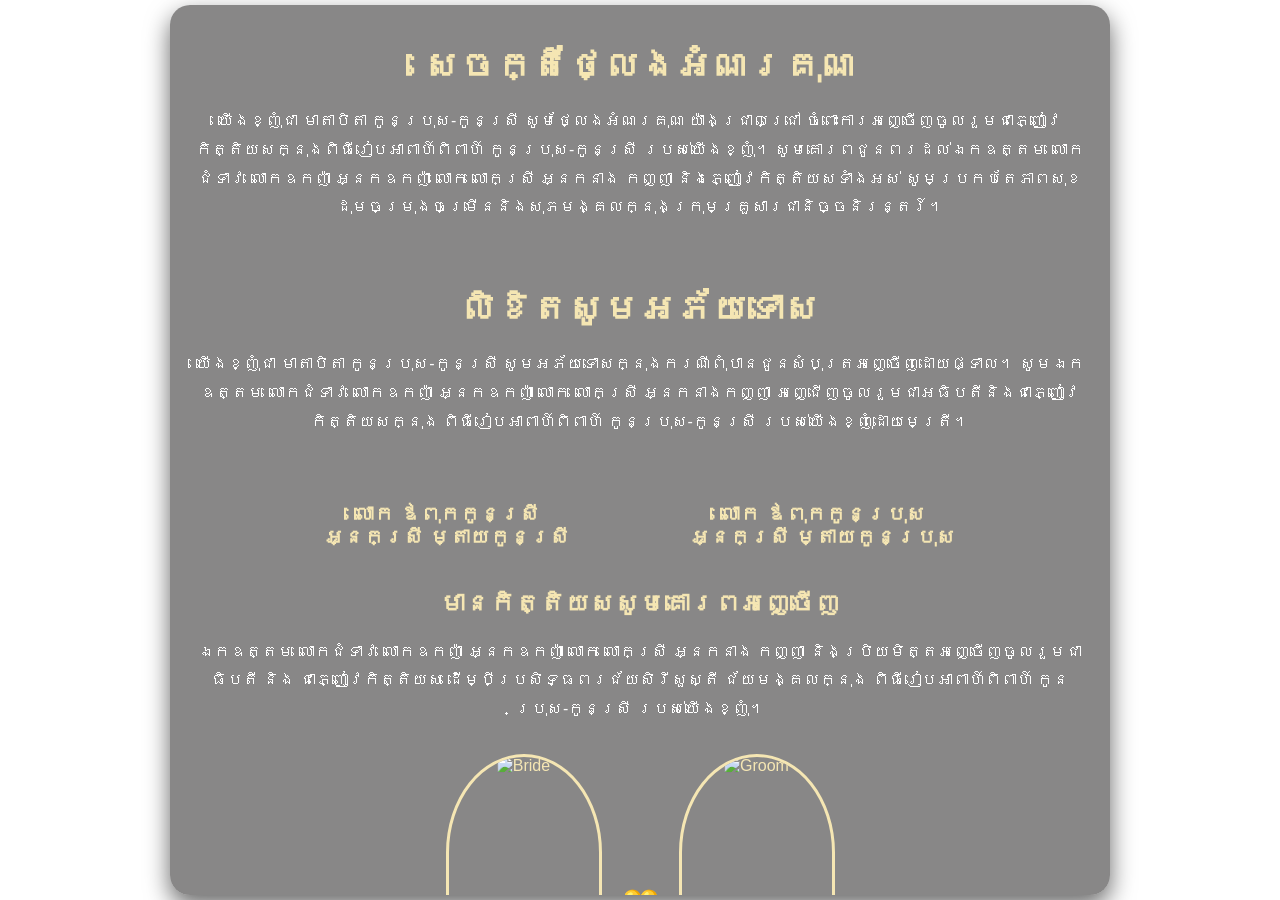
==== index.html @ df3f605a "Add files via upload" ====
<!DOCTYPE html>
<html lang="km">

<head>
    <meta charset="UTF-8">
    <meta name="viewport" content="width=device-width, initial-scale=1.0">
    <title>Wedding Invitation</title>

    <link rel="stylesheet" href="styles.css">
</head>

<body>

    <div class="wrapper">
        <div class="overlay">
            <div class="title-desc">

                <!-- Title -->
                <h1 class="title">សេចក្តីថ្លែងអំណរគុណ</h1>

                <!-- Description -->
                <p class="desc">
                    យើងខ្ញុំជា មាតាបិតា កូនប្រុស-កូនស្រី សូមថ្លែងអំណរគុណ យ៉ាងជ្រាលជ្រៅ
                    ចំពោះការអញ្ចើញចូលរួមជាភ្ញៀវកិត្តិយសក្នុងពិធីរៀបអាពាហ៍ពិពាហ៍ កូនប្រុស-កូនស្រី
                    របស់យើងខ្ញុំ។​ សូមគោរពជូនពរដល់ឯកឧត្តម លោកជំទាវ លោកឧកញ៉ា អ្នកឧកញ៉ា លោក លោកស្រី អ្នកនាង កញ្ញា
                    និងភ្ញៀវកិត្តិយសទាំងអស់ សូមប្រកបតែភាពសុខ
                    ដុមចម្រុងចម្រើននិងសុភមង្គលក្នុងក្រុមគ្រួសារជានិច្ចនិរន្តរ៍។
                </p>
                <br><br>
                <!-- Title -->
                <h1 class="title">លិខិតសូមអភ័យទោស</h1>

                <!-- Description -->
                <p class="desc">
                    យើងខ្ញុំជា មាតាបិតា កូនប្រុស-កូនស្រី សូមអភ័យទោសក្នុងករណីពុំបានជូនសំបុត្រអញ្ចើញដោយផ្ទាល។ សូមឯកឧត្តម
                    លោកជំទាវ លោកឧកញ៉ា អ្នកឧកញ៉ា លោក លោកស្រី អ្នកនាងកញ្ញា អញ្ជើញចូលរួមជាអធិបតីនិងជាភ្ញៀវកិត្តិយសក្នុង
                    ពិធីរៀបអាពាហ៍ពិពាហ៍
                    កូនប្រុស-កូនស្រី របស់យើងខ្ញុំដោយមេត្រី។
                </p>


            </div><br><br>
            <!-- Info -->
            <div class="info">
                <div>
                    <h3>លោក ឪពុកកូនស្រី</h3>

                    <h3>អ្នកស្រី ម្តាយកូនស្រី</h3>
                </div>
                <div>
                    <h3>លោក ឪពុកកូនប្រុស</h3>

                    <h3>អ្នកស្រី ម្តាយកូនប្រុស</h3>
                </div>
            </div>
            <h1 class="info-title">មានកិត្តិយសសូមគោរពអញ្ចើញ</h1>

            <!-- Description -->
            <p class="desc">
                ឯកឧត្តម លោកជំទាវ លោកឧកញ៉ា អ្នកឧកញ៉ា លោក លោកស្រី អ្នកនាង កញ្ញា
                និងប្រិយមិត្តអញ្ចើញចូលរួមជាធិបតី និង ជាភ្ញៀវកិត្តិយស ដើម្បីប្រសិទ្ធពរជ័យសិរីសួស្តី ជ័យមង្គលក្នុង
                ពិធីរៀបអាពាហ៍ពិពាហ៍ កូនប្រុស-កូនស្រី
                របស់យើងខ្ញុំ។
            </p>

            <!-- Couple -->
            <div class="couple">
                <div class="person">
                    <div class="photo">
                        <img src="images/02.jpg" alt="Bride">
                    </div>
                    <p class="role">កូនស្រី</p>
                    <h2>សឿន ស្រីនាដ</h2>
                </div>

                <div class="heart">💛</div>

                <div class="person">
                    <div class="photo">
                        <img src="images/06.jpg" alt="Groom">
                    </div>
                    <p class="role">កូនប្រុស</p>
                    <h2>ដា ទិត្យ</h2>
                </div>
            </div><br><br>
            <h1 class="info-title">ពេលវាលាប្រារព្ធកម្មវិធី</h1>
            <!-- Description -->
            <p class="desc">
                ប្រព្រឹត្តនៅ ថ្ងៃសៅរ៍ ៦កើត ខែមាឃ ឆ្នាំម្សាញ់ សបស័ក ព.ស ២៥៦៩ ត្រូវនឹងថ្ងៃ ទី ២៤ ខែមករា ឆ្នាំ២០២៦ វេលាម៉ោង
                ៥:០០ ល្ងាច ស្ថិតនៅ ភោជនីយដ្ឋាន មាន ហួត ភូមិ,,,,,,,,, សង្កាត់,,,,,,,,,,ក្រុងកំពត ខេត្តកំពត ដោយមេត្រី។
                សូមអរគុណ!
            </p>
            <h1 class="info-title">ស្កែនទីតាំងអាពាហ៍ពិពាហ៍</h1>
            <h1></h1>
            ស្ថិតនៅ ភោជនីយដ្ឋាន មាន ហួត ភូមិ,,,,,,,,, សង្កាត់,,,,,,,,,,ក្រុងកំពត ខេត្តកំពត
            <form action="https://maps.app.goo.gl/B9GctzSLV7GrhqccA" method="get">
                <button type="submit">ចុចទីនេះ</button>
            </form>
            <br><br><br>

            <!-- Slides -->
            <div class="slider-container">

                <div class="mySlides fade">
                    <div class="numbertext">1 / 3</div>
                    <img src="images/03.jpg" style="width:100%">
                    
                </div>

                <div class="mySlides fade">
                    <div class="numbertext">2 / 3</div>
                    <img src="images/04.jpg" style="width:100%">
                    
                </div>

                <div class="mySlides fade">
                    <div class="numbertext">3 / 3</div>
                    <img src="images/05.jpg" style="width:100%">
                    
                </div>

                <!-- Next and previous buttons -->
                <a class="prev" onclick="plusSlides(-1)">&#10094;</a>
                <a class="next" onclick="plusSlides(1)">&#10095;</a>
            </div>

            <br>

            <!-- The dots/indicators -->
            <div style="text-align:center">
                <span class="dot" onclick="currentSlide(1)"></span>
                <span class="dot" onclick="currentSlide(2)"></span>
                <span class="dot" onclick="currentSlide(3)"></span>
            </div>



        </div>
    </div>
    <script>
        let slideIndex = 1;
        showSlides(slideIndex);

        // Next/previous controls
        function plusSlides(n) {
            showSlides(slideIndex += n);
        }

        // Current slide controls
        function currentSlide(n) {
            showSlides(slideIndex = n);
        }

        function showSlides(n) {
            let i;
            const slides = document.getElementsByClassName("mySlides");
            const dots = document.getElementsByClassName("dot");

            if (n > slides.length) { slideIndex = 1 }
            if (n < 1) { slideIndex = slides.length }

            for (i = 0; i < slides.length; i++) {
                slides[i].style.display = "none";
            }

            for (i = 0; i < dots.length; i++) {
                dots[i].className = dots[i].className.replace(" active", "");
            }

            slides[slideIndex - 1].style.display = "block";
            dots[slideIndex - 1].className += " active";
        }

    </script>
    <style></style>
</body>

</html>
---- styles.css ----
* {
    margin: 0;
    padding: 0;

}

body {
    font-family: Arial, sans-serif;
    background-image: url("images/background.jpeg");
    font-family: "Khmer OS Battambang", Arial, sans-serif;
}

body {
    font-family: "Khmer OS Battambang", Arial, sans-serif;
    background-image: url("images/background.jpeg");
    background-size: cover;      /* រូបភាពគ្រប់ទំហំ screen */
    background-position: center; /* បង្ហាញនៅកណ្តាល */
    background-repeat: no-repeat;
}

/* background */
.wrapper {
    min-height: 100vh;
    background: url("images/background.jpg") center/cover no-repeat;
    display: flex;
    justify-content: center;
    align-items: center;
}

/* dark overlay */
.overlay {
    background: rgba(39, 37, 37, 0.55);
    width: 90%;
    max-width: 900px;
    max-height: 90vh;
    padding: 40px 20px;
    color: #f5e6b3;
    overflow-y: auto;
    border-radius: 20px;
    box-shadow: 0 10px 25px rgba(0, 0, 0, 0.6);
    justify-content: center;
    text-align: center;
}

/* title */
.title {
    font-size: 36px;
    margin-bottom: 20px;
    justify-content: center;
}

/* description */
.desc {
    color: white;
    line-height: 1.8;
    margin-bottom: 30px;
}

/* date & time */
.info {
    display: flex;
    justify-content: center;
    gap: 120px;
    margin-bottom: 40px;
}

.info h3 {
    font-size: 20px;
    color: #f5e6b3;
}

.info-title {
    font-size: 25px;
    margin-bottom: 20px;
}

/* couple section */
.couple {
    display: flex;
    justify-content: center;
    align-items: center;
    gap: 10px;
}

.person {
    text-align: center;
    
}

.photo {
    width: 150px;
    height: 240px;
    border-radius: 50% / 40%;
    overflow: hidden;
    border: 3px solid #f5e6b3;
    margin: auto;
}

.photo img {
    width: 100%;
    height: 100%;
    object-fit: cover;
}

.role {
    margin-top: 10px;
}

.heart {
    font-size: 30px;
    margin:  10px;
    align-self: center;
}

/* text */
.card h1 {
    color: red;
    margin-bottom: 20px;
    font-weight: normal;
}


button {
    background-color: #f5e6b3;
    margin: 20px;
    color: rgb(29, 1, 1);
    padding: 12px 25px;
    border: none;
    border-radius: 8px;
    font-size: 16px;
    cursor: pointer;
    transition: all 0.3s ease;
    box-shadow: 0 4px 6px rgba(0, 0, 0, 0.2);
    font-family: "Khmer OS Battambang", Arial, sans-serif;
}

button:hover {
    background-color: #f5e6b3;
    transform: translateY(-2px);
    box-shadow: 0 6px 8px rgba(0, 0, 0, 0.3);
    font-family: "Khmer OS Battambang", Arial, sans-serif;
}

button:active {
    transform: translateY(0);
    box-shadow: 0 4px 6px rgba(0, 0, 0, 0.2);
    font-family: "Khmer OS Battambang", Arial, sans-serif;
}

/* ============== */
/* ===== Slider ===== */
.slider-container {
    position: relative;
    max-width: 800px;
    margin: auto;
    border-radius: 15px;
    overflow: hidden;
    box-shadow: 0 8px 20px rgba(0, 0, 0, 0.6);
}

.mySlides {
    display: none;
}

.fade {
    animation-name: fade;
    animation-duration: 1s;
}

@keyframes fade {
    from {
        opacity: 0.4
    }

    to {
        opacity: 1;
    }
}

.prev,
.next {
    position: absolute;
    top: 50%;
    transform: translateY(-50%);
    cursor: pointer;
    padding: 12px;
    color: #fff;
    font-size: 24px;
    background: rgba(0, 0, 0, 0.3);
    border-radius: 100%;
    user-select: none;
    transition: all 0.3s;
}

.prev:hover,
.next:hover {
    background: rgba(0, 0, 0, 0.6);
}

.prev {
    left: 10px;
}

.next {
    right: 10px;
}

/* Dots */
.dot {
    cursor: pointer;
    height: 15px;
    width: 15px;
    margin: 0 5px;
    background-color: #bbb;
    border-radius: 50%;
    display: inline-block;
    transition: 0.3s;
}

.active,
.dot:hover {
    background-color: #ffd966;
}

/* Responsive */
@media screen and (max-width: 600px) {
    .info {
        gap: 40px;
    }



    .title {
        font-size: 28px;
    }

    .desc {
        font-size: 16px;
    }
}
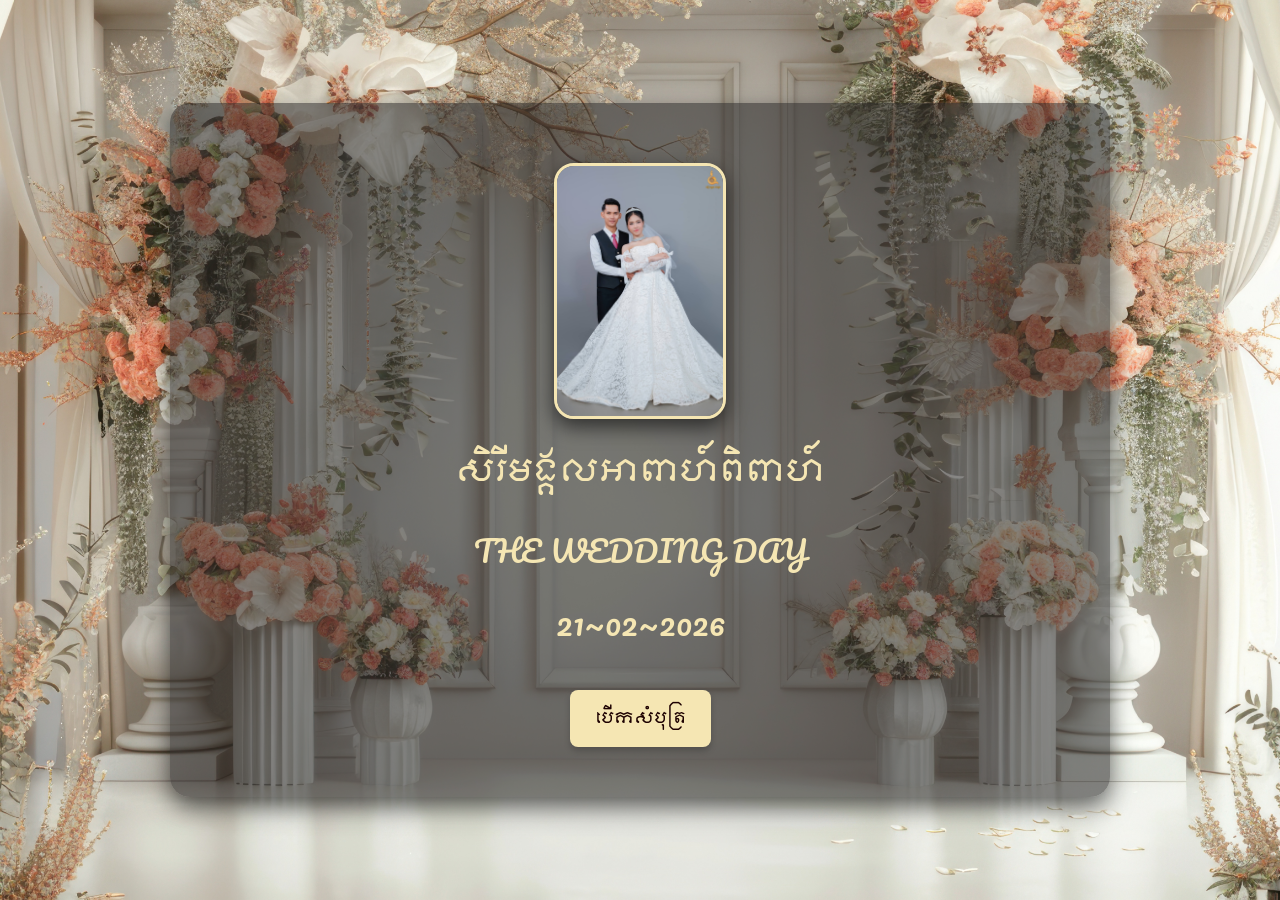
==== commit b6b27fb6: "Add files via upload" ====
--- a/index.html
+++ b/index.html
@@ -4,175 +4,154 @@
 <head>
     <meta charset="UTF-8">
     <meta name="viewport" content="width=device-width, initial-scale=1.0">
+    <link
+        href="https://fonts.googleapis.com/css2?family=Moulpali&family=Outfit:wght@100..900&family=Pacifico&display=swap"
+        rel="stylesheet">
+    <link href="https://fonts.googleapis.com/css2?family=Outfit:wght@100..900&family=Pacifico&display=swap"
+        rel="stylesheet">
     <title>Wedding Invitation</title>
 
     <link rel="stylesheet" href="styles.css">
 </head>
+<Style>
+    .title-1 {
+        font-size: 30px;
+        margin-bottom: 20px;
+        justify-content: center;
+        font-family: "Moulpali", sans-serif;
+        font-weight: 400;
+        font-style: normal;
+    }
+
+    .title-2 {
+        font-size: 30px;
+        margin-bottom: 20px;
+        justify-content: center;
+        font-family: "Pacifico", cursive;
+        font-weight: 400;
+        font-style: normal;
+    }
+
+    img {
+        width: auto;
+        height: 250px;
+        object-fit: cover;
+
+
+        margin: 20px 0;
+        box-shadow: 0 5px 15px rgba(0, 0, 0, 0.5);
+        transition: transform 0.3s ease;
+    }
+
+    .button {
+        font-size: 15px;
+        margin-bottom: 10px;
+        justify-content: center;
+        font-family: "Moulpali", sans-serif;
+        font-weight: 500;
+        font-style: normal;
+    }
+
+    button:hover {
+        font-family: "Moulpali", sans-serif;
+        font-weight: 500;
+        font-style: normal;
+    }
+
+    button:active {
+        font-family: "Moulpali", sans-serif;
+        font-weight: 500;
+        font-style: normal;
+    }
+
+
+
+
+    .wrapper {
+        position: relative;
+        min-height: 100vh;
+        display: flex;
+        justify-content: center;
+        align-items: center;
+        overflow: hidden;
+    }
+
+    img {
+        width: auto;
+        height: 250px;
+        object-fit: cover;
+
+        border-radius: 20px;
+        /* ជ្រុងមូល ស្អាត */
+        border: 3px solid #f5e6b3;
+        /* ខ្សែពណ៌មាស */
+        margin: 20px auto;
+        /* កណ្តាល */
+        display: block;
+
+        box-shadow: 0 8px 20px rgba(0, 0, 0, 0.6);
+        transition: all 0.4s ease;
+    }
+
+    /* Hover Effect */
+    img:hover {
+        transform: scale(1.05);
+        /* zoom ស្រាល */
+        box-shadow: 0 12px 25px rgba(0, 0, 0, 0.8);
+    }
+</Style>
 
 <body>
+    <a href="index.html" class="sound-link"></a>
+    <a href="test.html" class="sound-link"></a>
+
+    <audio id="bgMusic" loop>
+        <source src="nisay.mp3" type="audio/mpeg">
+    </audio>
+
+    <audio id="clickSound">
+        <source src="click.mp3" type="audio/mpeg">
+    </audio>
+
+    <script>
+        const links = document.querySelectorAll(".sound-link");
+        const sound = document.getElementById("clickSound");
+
+        links.forEach(link => {
+            link.addEventListener("click", function (e) {
+                e.preventDefault();
+                sound.play();
+                setTimeout(() => {
+                    window.location.href = this.href;
+                }, 500);
+            });
+        });
+
+    </script>
+
 
     <div class="wrapper">
         <div class="overlay">
+            <img src="assets/img/03.jpg" alt="Italian Trulli">
             <div class="title-desc">
 
                 <!-- Title -->
-                <h1 class="title">សេចក្តីថ្លែងអំណរគុណ</h1>
-
-                <!-- Description -->
-                <p class="desc">
-                    យើងខ្ញុំជា មាតាបិតា កូនប្រុស-កូនស្រី សូមថ្លែងអំណរគុណ យ៉ាងជ្រាលជ្រៅ
-                    ចំពោះការអញ្ចើញចូលរួមជាភ្ញៀវកិត្តិយសក្នុងពិធីរៀបអាពាហ៍ពិពាហ៍ កូនប្រុស-កូនស្រី
-                    របស់យើងខ្ញុំ។​ សូមគោរពជូនពរដល់ឯកឧត្តម លោកជំទាវ លោកឧកញ៉ា អ្នកឧកញ៉ា លោក លោកស្រី អ្នកនាង កញ្ញា
-                    និងភ្ញៀវកិត្តិយសទាំងអស់ សូមប្រកបតែភាពសុខ
-                    ដុមចម្រុងចម្រើននិងសុភមង្គលក្នុងក្រុមគ្រួសារជានិច្ចនិរន្តរ៍។
-                </p>
-                <br><br>
-                <!-- Title -->
-                <h1 class="title">លិខិតសូមអភ័យទោស</h1>
-
-                <!-- Description -->
-                <p class="desc">
-                    យើងខ្ញុំជា មាតាបិតា កូនប្រុស-កូនស្រី សូមអភ័យទោសក្នុងករណីពុំបានជូនសំបុត្រអញ្ចើញដោយផ្ទាល។ សូមឯកឧត្តម
-                    លោកជំទាវ លោកឧកញ៉ា អ្នកឧកញ៉ា លោក លោកស្រី អ្នកនាងកញ្ញា អញ្ជើញចូលរួមជាអធិបតីនិងជាភ្ញៀវកិត្តិយសក្នុង
-                    ពិធីរៀបអាពាហ៍ពិពាហ៍
-                    កូនប្រុស-កូនស្រី របស់យើងខ្ញុំដោយមេត្រី។
-                </p>
-
-
-            </div><br><br>
-            <!-- Info -->
-            <div class="info">
-                <div>
-                    <h3>លោក ឪពុកកូនស្រី</h3>
-
-                    <h3>អ្នកស្រី ម្តាយកូនស្រី</h3>
-                </div>
-                <div>
-                    <h3>លោក ឪពុកកូនប្រុស</h3>
-
-                    <h3>អ្នកស្រី ម្តាយកូនប្រុស</h3>
-                </div>
-            </div>
-            <h1 class="info-title">មានកិត្តិយសសូមគោរពអញ្ចើញ</h1>
-
-            <!-- Description -->
-            <p class="desc">
-                ឯកឧត្តម លោកជំទាវ លោកឧកញ៉ា អ្នកឧកញ៉ា លោក លោកស្រី អ្នកនាង កញ្ញា
-                និងប្រិយមិត្តអញ្ចើញចូលរួមជាធិបតី និង ជាភ្ញៀវកិត្តិយស ដើម្បីប្រសិទ្ធពរជ័យសិរីសួស្តី ជ័យមង្គលក្នុង
-                ពិធីរៀបអាពាហ៍ពិពាហ៍ កូនប្រុស-កូនស្រី
-                របស់យើងខ្ញុំ។
-            </p>
-
-            <!-- Couple -->
-            <div class="couple">
-                <div class="person">
-                    <div class="photo">
-                        <img src="images/02.jpg" alt="Bride">
-                    </div>
-                    <p class="role">កូនស្រី</p>
-                    <h2>សឿន ស្រីនាដ</h2>
-                </div>
-
-                <div class="heart">💛</div>
-
-                <div class="person">
-                    <div class="photo">
-                        <img src="images/06.jpg" alt="Groom">
-                    </div>
-                    <p class="role">កូនប្រុស</p>
-                    <h2>ដា ទិត្យ</h2>
-                </div>
-            </div><br><br>
-            <h1 class="info-title">ពេលវាលាប្រារព្ធកម្មវិធី</h1>
-            <!-- Description -->
-            <p class="desc">
-                ប្រព្រឹត្តនៅ ថ្ងៃសៅរ៍ ៦កើត ខែមាឃ ឆ្នាំម្សាញ់ សបស័ក ព.ស ២៥៦៩ ត្រូវនឹងថ្ងៃ ទី ២៤ ខែមករា ឆ្នាំ២០២៦ វេលាម៉ោង
-                ៥:០០ ល្ងាច ស្ថិតនៅ ភោជនីយដ្ឋាន មាន ហួត ភូមិ,,,,,,,,, សង្កាត់,,,,,,,,,,ក្រុងកំពត ខេត្តកំពត ដោយមេត្រី។
-                សូមអរគុណ!
-            </p>
-            <h1 class="info-title">ស្កែនទីតាំងអាពាហ៍ពិពាហ៍</h1>
-            <h1></h1>
-            ស្ថិតនៅ ភោជនីយដ្ឋាន មាន ហួត ភូមិ,,,,,,,,, សង្កាត់,,,,,,,,,,ក្រុងកំពត ខេត្តកំពត
-            <form action="https://maps.app.goo.gl/B9GctzSLV7GrhqccA" method="get">
-                <button type="submit">ចុចទីនេះ</button>
-            </form>
-            <br><br><br>
-
-            <!-- Slides -->
-            <div class="slider-container">
-
-                <div class="mySlides fade">
-                    <div class="numbertext">1 / 3</div>
-                    <img src="images/03.jpg" style="width:100%">
-                    
-                </div>
-
-                <div class="mySlides fade">
-                    <div class="numbertext">2 / 3</div>
-                    <img src="images/04.jpg" style="width:100%">
-                    
-                </div>
-
-                <div class="mySlides fade">
-                    <div class="numbertext">3 / 3</div>
-                    <img src="images/05.jpg" style="width:100%">
-                    
-                </div>
-
-                <!-- Next and previous buttons -->
-                <a class="prev" onclick="plusSlides(-1)">&#10094;</a>
-                <a class="next" onclick="plusSlides(1)">&#10095;</a>
-            </div>
-
-            <br>
-
-            <!-- The dots/indicators -->
-            <div style="text-align:center">
-                <span class="dot" onclick="currentSlide(1)"></span>
-                <span class="dot" onclick="currentSlide(2)"></span>
-                <span class="dot" onclick="currentSlide(3)"></span>
-            </div>
+                <h1 class="title-1">សិរីមង្គលអាពាហ៍ពិពាហ៍</h1>
+                <h1 class="title-2">THE WEDDING DAY</h1>
+                <h1 class="title-2"> 21~02~2026</h1>
 
 
 
+
+                <form action="test.html" method="get">
+                    <button type="submit" ​ class="button">បើកសំបុត្រ</button>
+                </form>
+
+
+
+            </div>
         </div>
-    </div>
-    <script>
-        let slideIndex = 1;
-        showSlides(slideIndex);
 
-        // Next/previous controls
-        function plusSlides(n) {
-            showSlides(slideIndex += n);
-        }
-
-        // Current slide controls
-        function currentSlide(n) {
-            showSlides(slideIndex = n);
-        }
-
-        function showSlides(n) {
-            let i;
-            const slides = document.getElementsByClassName("mySlides");
-            const dots = document.getElementsByClassName("dot");
-
-            if (n > slides.length) { slideIndex = 1 }
-            if (n < 1) { slideIndex = slides.length }
-
-            for (i = 0; i < slides.length; i++) {
-                slides[i].style.display = "none";
-            }
-
-            for (i = 0; i < dots.length; i++) {
-                dots[i].className = dots[i].className.replace(" active", "");
-            }
-
-            slides[slideIndex - 1].style.display = "block";
-            dots[slideIndex - 1].className += " active";
-        }
-
-    </script>
-    <style></style>
 </body>
 
 </html>
--- a/styles.css
+++ b/styles.css
@@ -6,13 +6,13 @@
 
 body {
     font-family: Arial, sans-serif;
-    background-image: url("images/background.jpeg");
+    background-image: url("assets/img/background.jpeg");
     font-family: "Khmer OS Battambang", Arial, sans-serif;
 }
 
 body {
     font-family: "Khmer OS Battambang", Arial, sans-serif;
-    background-image: url("images/background.jpeg");
+    background-image: url("assets/img/background.jpeg");
     background-size: cover;      /* រូបភាពគ្រប់ទំហំ screen */
     background-position: center; /* បង្ហាញនៅកណ្តាល */
     background-repeat: no-repeat;
@@ -21,10 +21,11 @@
 /* background */
 .wrapper {
     min-height: 100vh;
-    background: url("images/background.jpg") center/cover no-repeat;
+    background: url("assets/img/background.jpeg") center/cover no-repeat;
     display: flex;
     justify-content: center;
     align-items: center;
+    
 }
 
 /* dark overlay */
@@ -44,9 +45,11 @@
 
 /* title */
 .title {
-    font-size: 36px;
+    font-size: 25px;
     margin-bottom: 20px;
     justify-content: center;
+    animation: titleFadeUp 1s ease forwards;
+    font-family: "Moulpali", sans-serif;
 }
 
 /* description */
@@ -54,19 +57,33 @@
     color: white;
     line-height: 1.8;
     margin-bottom: 30px;
+     animation: descFadeUp 1.5s ease forwards;
+     text-align: justify;
+}
+@keyframes descFadeUp {
+    from {
+        opacity: 0;
+        transform: translateY(40px);
+    }
+    to {
+        opacity: 1;
+        transform: translateY(0);
+    }
 }
 
 /* date & time */
 .info {
     display: flex;
     justify-content: center;
-    gap: 120px;
+    gap: 80px;
     margin-bottom: 40px;
+     animation: titleFadeUp 1s ease forwards;
 }
 
 .info h3 {
-    font-size: 20px;
+    font-size: 16px;
     color: #f5e6b3;
+    font-family: "Moulpali", sans-serif;
 }
 
 .info-title {
@@ -149,92 +166,93 @@
 
 /* ============== */
 /* ===== Slider ===== */
+/* Slider container */
 .slider-container {
+    max-width: 500px;
     position: relative;
-    max-width: 800px;
     margin: auto;
+    overflow: hidden;
     border-radius: 15px;
-    overflow: hidden;
-    box-shadow: 0 8px 20px rgba(0, 0, 0, 0.6);
-}
-
+    box-shadow: 0 10px 25px rgba(0,0,0,0.3);
+}
+
+/* Hide the images by default */
 .mySlides {
     display: none;
 }
 
+/* Images */
+.mySlides img {
+    width: 100%;
+    height: auto;
+    border-radius: 15px;
+}
+
+/* Number text (1/3 etc) */
+.numbertext {
+    color: #fff;
+    font-size: 14px;
+    padding: 10px 15px;
+    position: absolute;
+    top: 0;
+    background: rgba(0,0,0,0.4);
+    border-bottom-right-radius: 10px;
+}
+
+/* Next & previous buttons */
+.prev, .next {
+    cursor: pointer;
+    position: absolute;
+    top: 50%;
+    padding: 5px;
+    color: white;
+    font-size:10px;
+    font-weight: bold;
+    border-radius: 50%;
+    background: rgba(248, 183, 2, 0.4);
+    user-select: none;
+    transition: 0.3s ease;
+}
+
+.next {
+    right: 15px;
+}
+
+.prev {
+    left: 15px;
+}
+
+.prev:hover, .next:hover {
+    background: rgba(0,0,0,0.8);
+}
+
+/* Fade animation */
 .fade {
     animation-name: fade;
     animation-duration: 1s;
 }
 
 @keyframes fade {
-    from {
-        opacity: 0.4
-    }
-
-    to {
-        opacity: 1;
-    }
-}
-
-.prev,
-.next {
-    position: absolute;
-    top: 50%;
-    transform: translateY(-50%);
-    cursor: pointer;
-    padding: 12px;
-    color: #fff;
-    font-size: 24px;
-    background: rgba(0, 0, 0, 0.3);
-    border-radius: 100%;
-    user-select: none;
-    transition: all 0.3s;
-}
-
-.prev:hover,
-.next:hover {
-    background: rgba(0, 0, 0, 0.6);
-}
-
-.prev {
-    left: 10px;
-}
-
-.next {
-    right: 10px;
+    from {opacity: 0.4}
+    to {opacity: 1}
 }
 
 /* Dots */
 .dot {
     cursor: pointer;
-    height: 15px;
-    width: 15px;
+    height: 14px;
+    width: 14px;
     margin: 0 5px;
     background-color: #bbb;
     border-radius: 50%;
     display: inline-block;
-    transition: 0.3s;
-}
-
-.active,
+    transition: background-color 0.3s ease;
+}
+
 .dot:hover {
-    background-color: #ffd966;
-}
-
-/* Responsive */
-@media screen and (max-width: 600px) {
-    .info {
-        gap: 40px;
-    }
-
-
-
-    .title {
-        font-size: 28px;
-    }
-
-    .desc {
-        font-size: 16px;
-    }
-}+    background-color: #717171;
+}
+
+.active {
+    background-color: #333;
+}
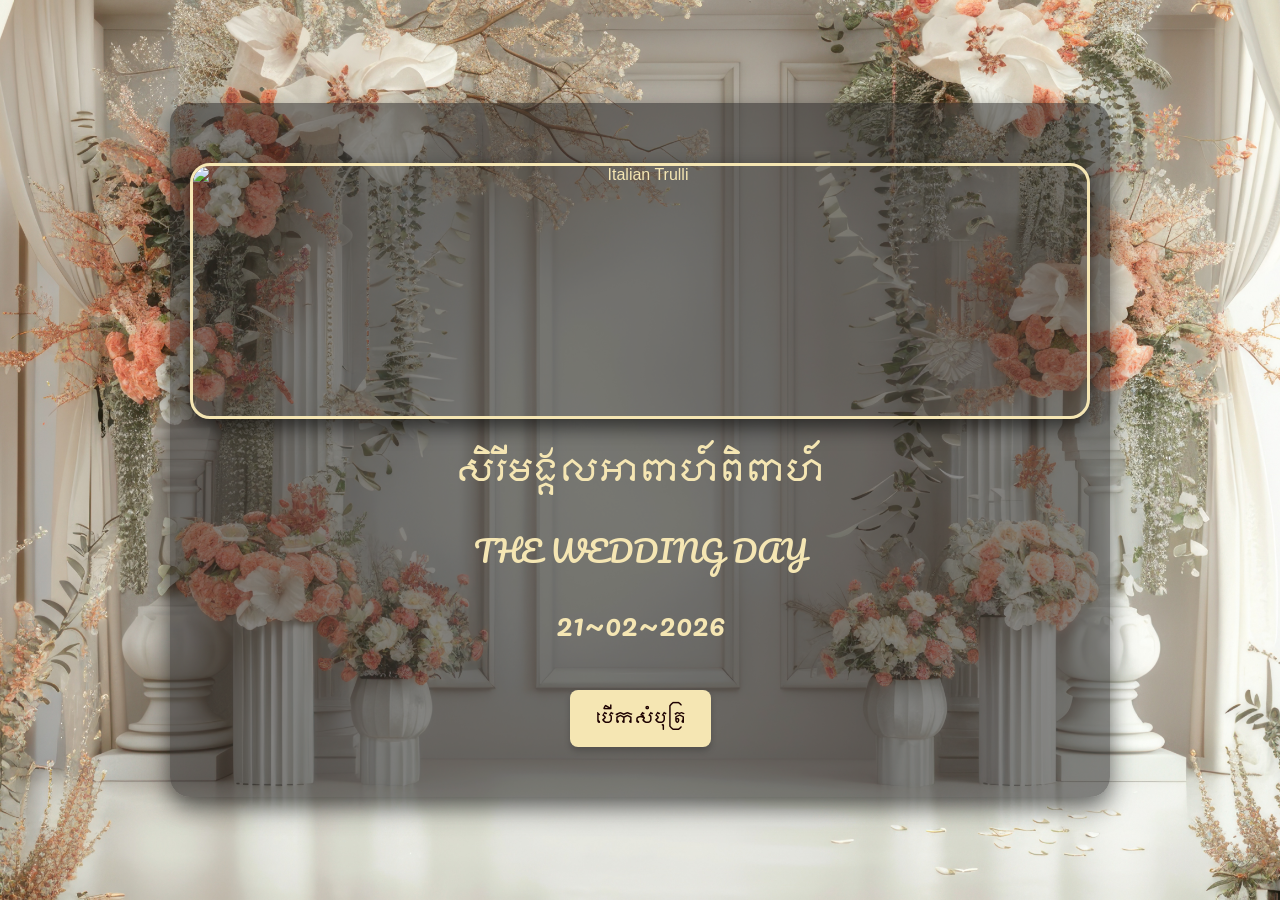
==== commit 8e7c518a: "Add files via upload" ====
--- a/index.html
+++ b/index.html
@@ -132,7 +132,7 @@
 
     <div class="wrapper">
         <div class="overlay">
-            <img src="assets/img/03.jpg" alt="Italian Trulli">
+            <img src="images/03.jpg" alt="Italian Trulli">
             <div class="title-desc">
 
                 <!-- Title -->
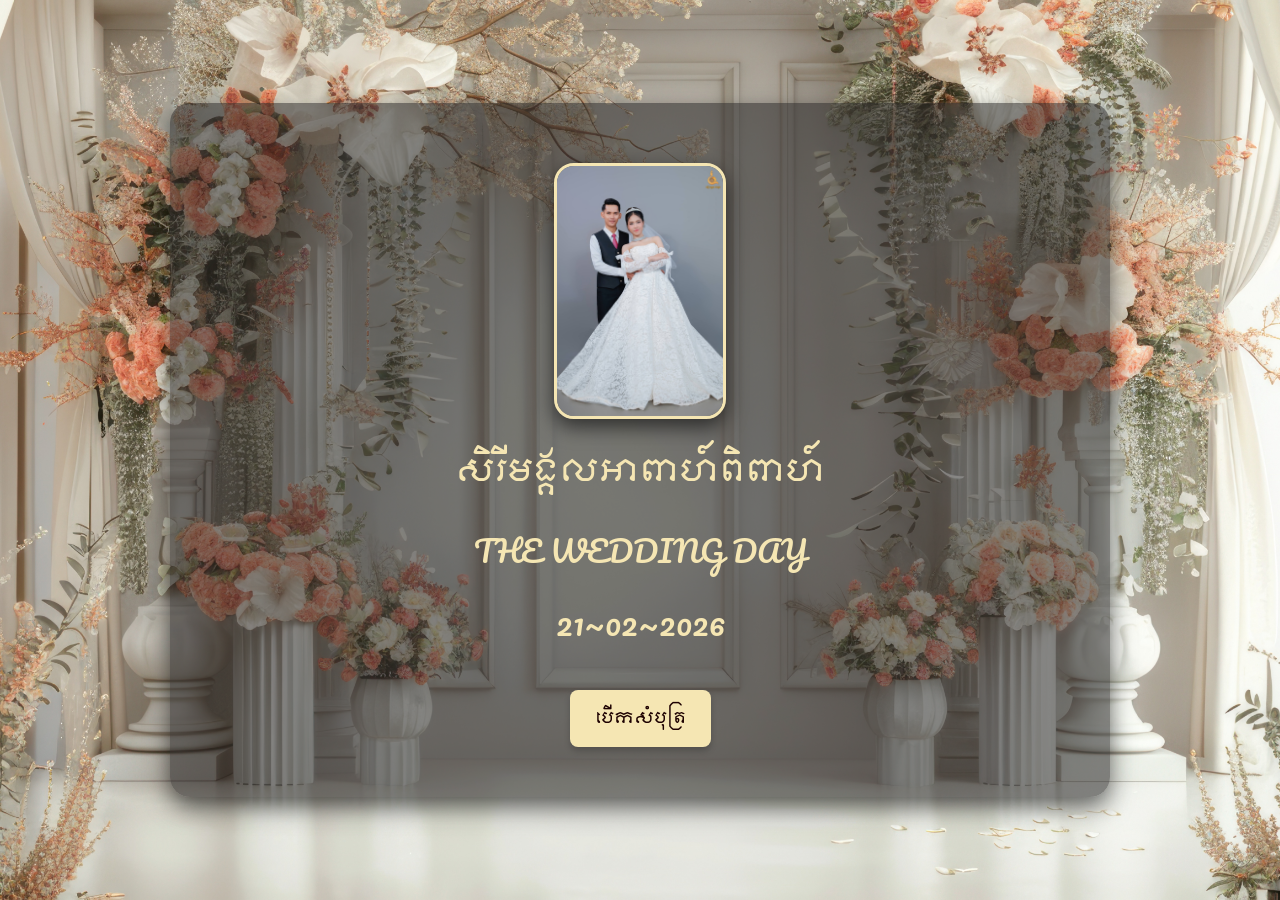
==== commit 74c26e49: "Update index.html" ====
--- a/index.html
+++ b/index.html
@@ -132,7 +132,7 @@
 
     <div class="wrapper">
         <div class="overlay">
-            <img src="images/03.jpg" alt="Italian Trulli">
+            <img src="assets/img/03.jpg" alt="Italian Trulli">
             <div class="title-desc">
 
                 <!-- Title -->
@@ -154,4 +154,5 @@
 
 </body>
 
-</html>+
+</html>
